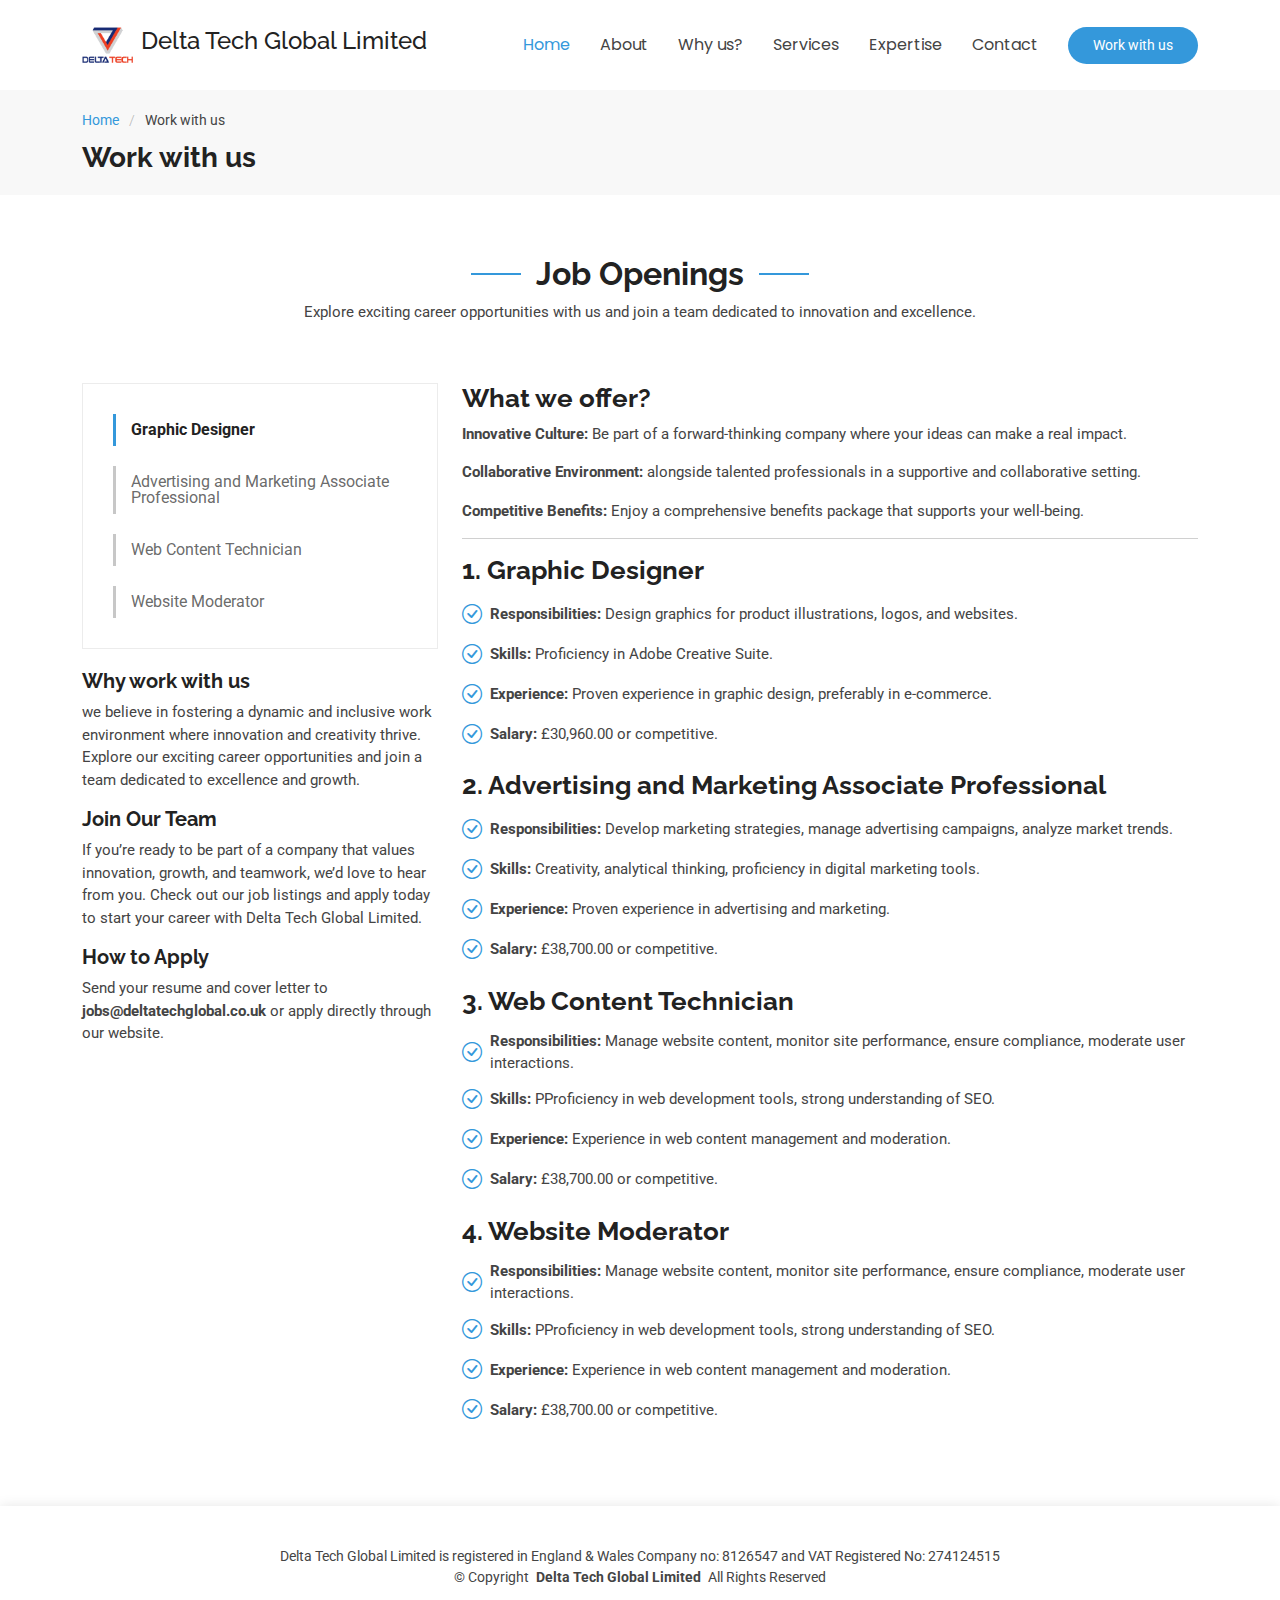
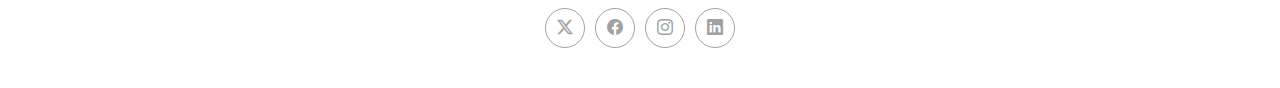
==== careers.html @ d826caee "Initial version of website" ====
<!DOCTYPE html>
<html lang="en">

<head>
  <meta charset="utf-8">
  <meta content="width=device-width, initial-scale=1.0" name="viewport">
  <title>Delta Tech Global Limited</title>
  <meta content="" name="description">
  <meta content="" name="keywords">

  <!-- Favicons -->
  <link href="assets/img/favicon.ico" rel="icon">
  <link href="assets/img/apple-touch-icon.png" rel="apple-touch-icon">

  <!-- Fonts -->
  <link href="https://fonts.googleapis.com" rel="preconnect">
  <link href="https://fonts.gstatic.com" rel="preconnect" crossorigin>
  <link
    href="https://fonts.googleapis.com/css2?family=Roboto:ital,wght@0,100;0,300;0,400;0,500;0,700;0,900;1,100;1,300;1,400;1,500;1,700;1,900&family=Poppins:ital,wght@0,100;0,200;0,300;0,400;0,500;0,600;0,700;0,800;0,900;1,100;1,200;1,300;1,400;1,500;1,600;1,700;1,800;1,900&family=Raleway:ital,wght@0,100;0,200;0,300;0,400;0,500;0,600;0,700;0,800;0,900;1,100;1,200;1,300;1,400;1,500;1,600;1,700;1,800;1,900&display=swap"
    rel="stylesheet">

  <!-- Vendor CSS Files -->
  <link href="assets/vendor/bootstrap/css/bootstrap.min.css" rel="stylesheet">
  <link href="assets/vendor/bootstrap-icons/bootstrap-icons.css" rel="stylesheet">
  <link href="assets/vendor/aos/aos.css" rel="stylesheet">
  <link href="assets/vendor/glightbox/css/glightbox.min.css" rel="stylesheet">
  <link href="assets/vendor/swiper/swiper-bundle.min.css" rel="stylesheet">

  <!-- Main CSS File -->
  <link href="assets/css/main.css" rel="stylesheet">

</head>

<body class="starter-page-page">

  <header id="header" class="header d-flex align-items-center sticky-top">
    <div class="container-fluid container-xl position-relative d-flex align-items-center">

      <a href="index.html" class="logo d-flex align-items-center me-auto">
        <img src="assets/img/logo.png" alt="">
        <h4 class="sitename">Delta Tech Global Limited</h4>
      </a>

      <nav id="navmenu" class="navmenu">
        <ul>
          <li><a href="index.html#hero" class="active">Home<br></a></li>
          <li><a href="index.html#about">About</a></li>
          <li><a href="index.html#whyus">Why us?</a></li>
          <li><a href="index.html#services">Services</a></li>
          <li><a href="index.html#features">Expertise</a></li>
          <li><a href="index.html#contact">Contact</a></li>
        </ul>
        <i class="mobile-nav-toggle d-xl-none bi bi-list"></i>
      </nav>

      <a class="btn-getstarted" href="careers.html">Work with us</a>

    </div>
  </header>


  <main class="main">

    <!-- Page Title -->
    <div class="page-title" data-aos="fade">
      <div class="container">
        <nav class="breadcrumbs">
          <ol>
            <li><a href="index.html">Home</a></li>
            <li class="current">Work with us</li>
          </ol>
        </nav>
        <h1>Work with us</h1>
      </div>
    </div><!-- End Page Title -->

    <!-- Starter Section Section -->
    <section id="starter-section" class="service-details section">

      <!-- Section Title -->
      <div class="container section-title" data-aos="fade-up">
        <h2>Job Openings</h2>
        <p>Explore exciting career opportunities with us and join a team dedicated to innovation and excellence.</p>
      </div><!-- End Section Title -->
      <div class="container">

        <div class="row gy-4">

          <div class="col-lg-4" data-aos="fade-up" data-aos-delay="100">
            <div class="services-list">
              <a href="#job1" class="active">Graphic Designer</a>
              <a href="#job2">Advertising and Marketing Associate Professional</a>
              <a href="#job3">Web Content Technician</a>
              <a href="#job4">Website Moderator</a>
              <!-- <a href="#">Marketing</a> -->
            </div>

            <h4>Why work with us</h4>
            <p>we believe in fostering a dynamic and inclusive work environment where innovation and creativity thrive.
              Explore our exciting career opportunities and join a team dedicated to excellence and growth.</p>

            <h4>Join Our Team</h4>
            <p>
              If you’re ready to be part of a company that values innovation, growth, and teamwork, we’d love to hear
              from you. Check out our job listings and apply today to start your career with Delta Tech Global Limited.
            </p>

            <h4>How to Apply</h4>
            <p>
              Send your resume and cover letter to <strong>jobs@deltatechglobal.co.uk</strong> or apply directly through our website.
            </p>
          </div>

          <div class="col-lg-8" data-aos="fade-up" data-aos-delay="200">
            <h3>What we offer?</h3>
            <p>
              <strong>Innovative Culture:</strong> Be part of a forward-thinking company where your ideas can make a
              real impact.
            </p>
            <p><strong> Collaborative Environment:</strong> alongside talented professionals in a supportive and
              collaborative setting.
            </p>
            <p><strong> Competitive Benefits:</strong> Enjoy a comprehensive benefits package that supports your
              well-being.
            </p>
            <hr />

            <div id="job1">
              <h3>1. Graphic Designer</h3>
              <ul>
                <li><i class="bi bi-check-circle"></i> <span><strong>Responsibilities:</strong> Design graphics for
                    product illustrations, logos, and websites.</span></li>
                <li><i class="bi bi-check-circle"></i> <span><strong>Skills:</strong> Proficiency in Adobe Creative
                    Suite.</span></li>
                <li><i class="bi bi-check-circle"></i> <span><strong>Experience:</strong> Proven experience in graphic
                    design, preferably in e-commerce.</span></li>
                <li><i class="bi bi-check-circle"></i> <span><strong>Salary:</strong> £30,960.00 or competitive.</span>
                </li>
              </ul>
            </div>

            <div id="job2">
              <h3>2. Advertising and Marketing Associate Professional</h3>
              <ul>
                <li><i class="bi bi-check-circle"></i> <span><strong>Responsibilities:</strong> Develop marketing
                    strategies, manage advertising campaigns, analyze market trends.</span></li>
                <li><i class="bi bi-check-circle"></i> <span><strong>Skills:</strong> Creativity, analytical thinking,
                    proficiency in digital marketing tools.</span></li>
                <li><i class="bi bi-check-circle"></i> <span><strong>Experience:</strong> Proven experience in
                    advertising and marketing.</span></li>
                <li><i class="bi bi-check-circle"></i> <span><strong>Salary:</strong> £38,700.00 or competitive.</span>
                </li>
              </ul>
            </div>

            <div id="job3">
              <h3>3. Web Content Technician</h3>
              <ul>
                <li><i class="bi bi-check-circle"></i> <span><strong>Responsibilities:</strong> Manage website content,
                    monitor site performance, ensure compliance, moderate user interactions.</span></li>
                <li><i class="bi bi-check-circle"></i> <span><strong>Skills:</strong> PProficiency in web development
                    tools, strong understanding of SEO.</span></li>
                <li><i class="bi bi-check-circle"></i> <span><strong>Experience:</strong> Experience in web content
                    management and moderation.</span></li>
                <li><i class="bi bi-check-circle"></i> <span><strong>Salary:</strong> £38,700.00 or competitive.</span>
                </li>
              </ul>
            </div>

            <div id="job4">
              <h3>4. Website Moderator</h3>
              <ul>
                <li><i class="bi bi-check-circle"></i> <span><strong>Responsibilities:</strong> Manage website content,
                    monitor site performance, ensure compliance, moderate user interactions.</span></li>
                <li><i class="bi bi-check-circle"></i> <span><strong>Skills:</strong> PProficiency in web development
                    tools, strong understanding of SEO.</span></li>
                <li><i class="bi bi-check-circle"></i> <span><strong>Experience:</strong> Experience in web content
                    management and moderation.</span></li>
                <li><i class="bi bi-check-circle"></i> <span><strong>Salary:</strong> £38,700.00 or competitive.</span>
                </li>
              </ul>
            </div>
          </div>

        </div>

      </div>
    </section><!-- /Starter Section Section -->

  </main>


  <footer id="footer" class="footer">

    <div class="container">
      <div class="copyright text-center ">
        <p>Delta Tech Global Limited is registered in England & Wales Company no: 8126547 and VAT Registered No:
          274124515</p>
        <p>© <span>Copyright</span> <strong class="px-1 sitename">Delta Tech Global Limited</strong> <span>All Rights
            Reserved</span></p>
      </div>
      <div class="social-links d-flex justify-content-center">
        <a href=""><i class="bi bi-twitter-x"></i></a>
        <a href=""><i class="bi bi-facebook"></i></a>
        <a href=""><i class="bi bi-instagram"></i></a>
        <a href=""><i class="bi bi-linkedin"></i></a>
      </div>
    </div>

  </footer>

  <!-- Scroll Top -->
  <a href="#" id="scroll-top" class="scroll-top d-flex align-items-center justify-content-center"><i
      class="bi bi-arrow-up-short"></i></a>

  <!-- Preloader -->
  <div id="preloader"></div>

  <!-- Vendor JS Files -->
  <script src="assets/vendor/bootstrap/js/bootstrap.bundle.min.js"></script>
  <script src="assets/vendor/php-email-form/validate.js"></script>
  <script src="assets/vendor/aos/aos.js"></script>
  <script src="assets/vendor/glightbox/js/glightbox.min.js"></script>
  <script src="assets/vendor/purecounter/purecounter_vanilla.js"></script>
  <script src="assets/vendor/swiper/swiper-bundle.min.js"></script>
  <script src="assets/vendor/imagesloaded/imagesloaded.pkgd.min.js"></script>
  <script src="assets/vendor/isotope-layout/isotope.pkgd.min.js"></script>

  <!-- Main JS File -->
  <script src="assets/js/main.js"></script>

</body>

</html>
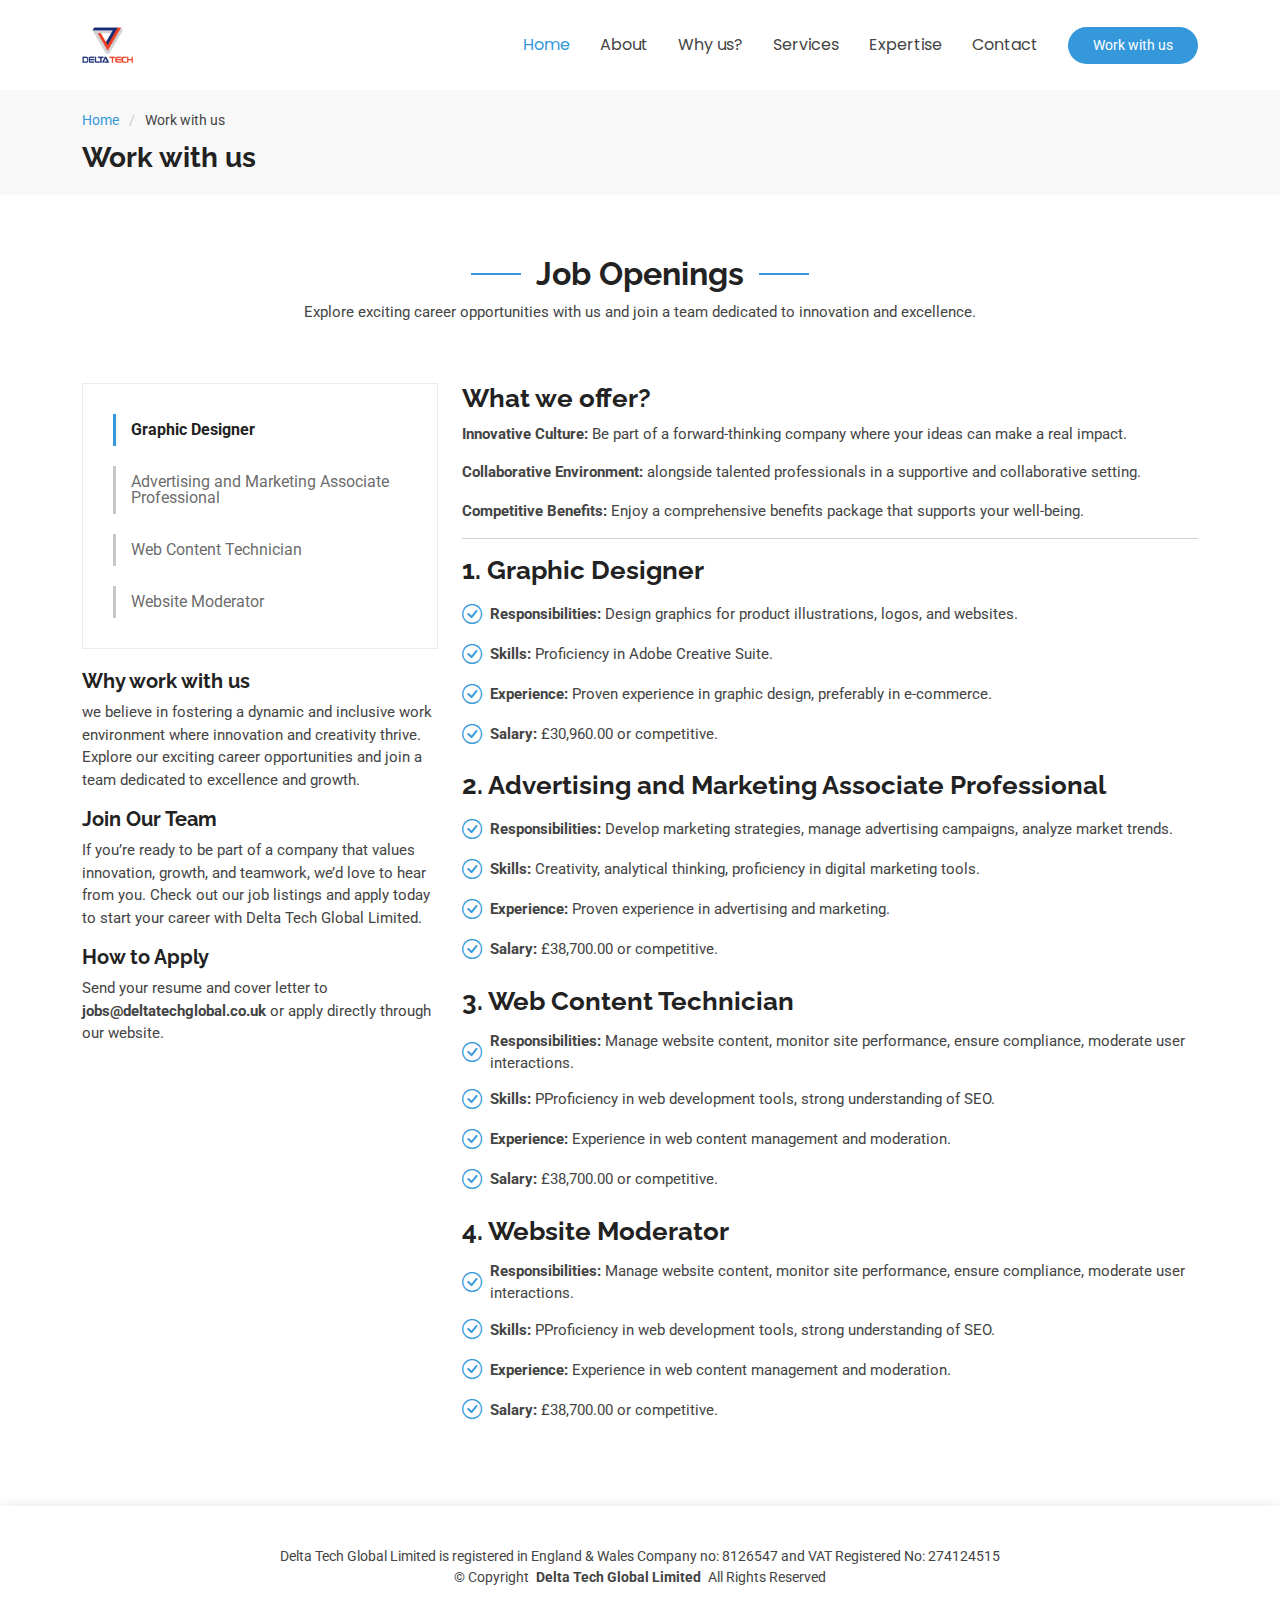
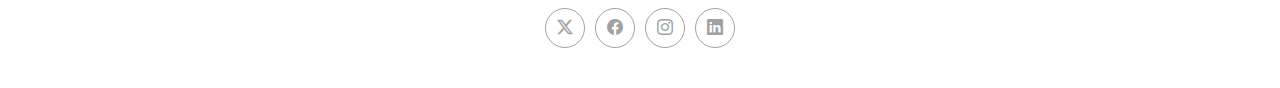
==== commit bf027d10: "disable company name with logo" ====
--- a/careers.html
+++ b/careers.html
@@ -38,7 +38,7 @@
 
       <a href="index.html" class="logo d-flex align-items-center me-auto">
         <img src="assets/img/logo.png" alt="">
-        <h4 class="sitename">Delta Tech Global Limited</h4>
+        <!-- <h4 class="sitename">Delta Tech Global Limited</h4> -->
       </a>
 
       <nav id="navmenu" class="navmenu">
